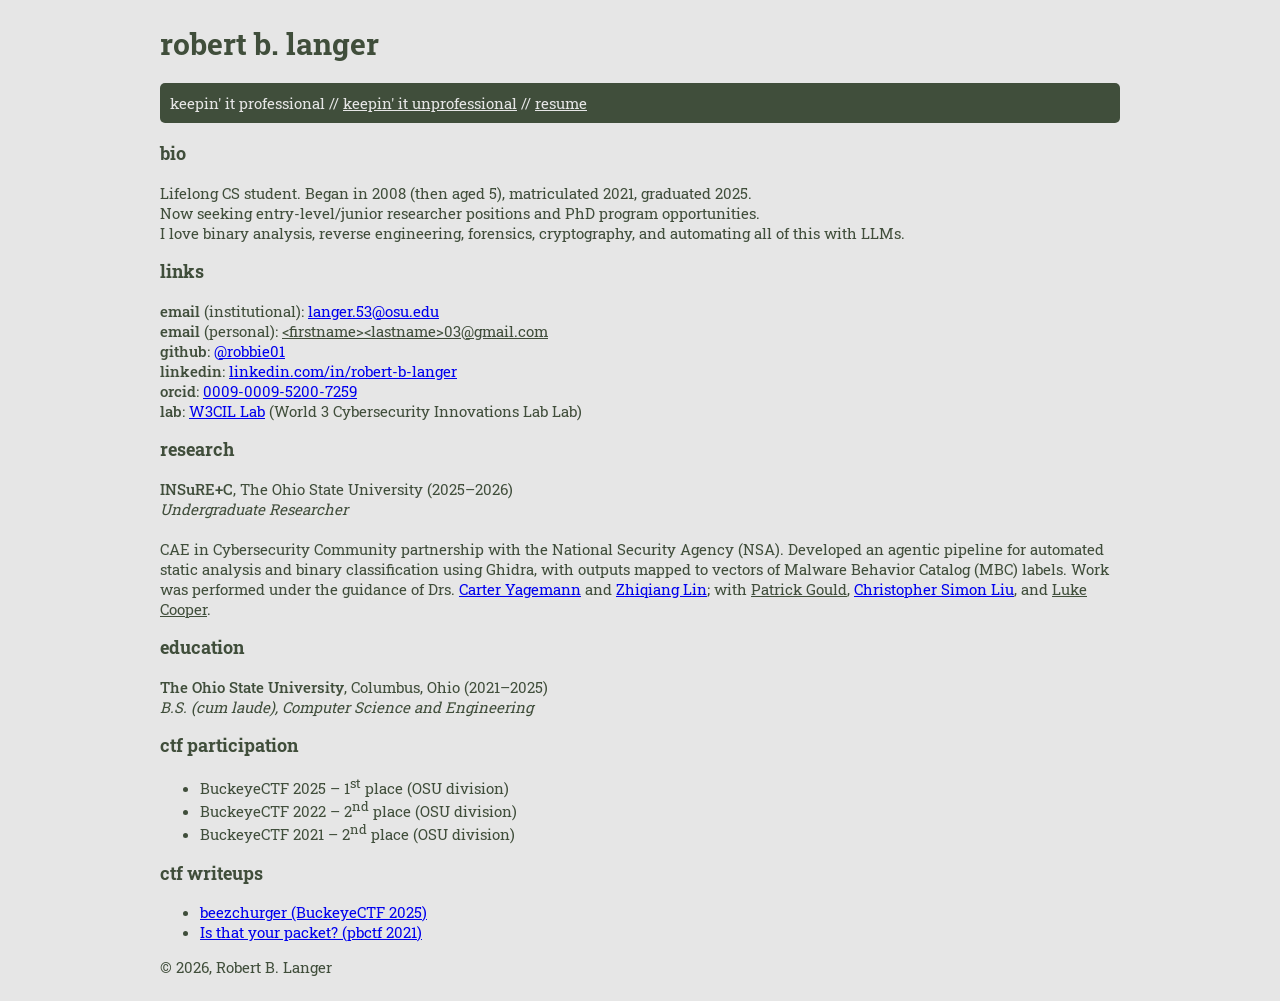
==== index.html @ a38ea28d "+" ====
<!DOCTYPE html>
<html lang="en">
  <head>
    <meta charset="utf-8">
    <title>Robert B. Langer</title>
    <meta name="viewport" content="width=device-width, initial-scale=1.0">
    <link rel="preconnect" href="https://fonts.googleapis.com">
    <link rel="preconnect" href="https://fonts.gstatic.com" crossorigin>
    <link href="https://fonts.googleapis.com/css2?family=Roboto+Slab:wght@100..900&display=swap" rel="stylesheet">
    <link rel="stylesheet" href="/assets/stylesheet.css">
  </head>
  <body>
    <header>
      <h1>Robert B. Langer</h1>
      <nav>
        <ul>
          <li><a>keepin' it professional</a></li>
          <li><a href="/unprofessional.html">keepin' it unprofessional</a></li>
          <li><a class="resume-link" href="/resume.html">résumé</a></li>
        </ul>
      </nav>
    </header>
    <main>
      <section aria-labelledby="bio-label">
        <h2 id="bio-label">Bio</h2>
        <p>
          Lifelong CS student. Began in <time>2008</time> (then aged 5), matriculated <time>2021</time>, graduated <time>2025</time>.<br>
          Now seeking entry-level/junior researcher positions and PhD program opportunities.<br>
          I love binary analysis, reverse engineering, forensics, cryptography, and automating all of this with LLMs.
        </p>
      </section>

      <section aria-labelledby="links-label">
        <h2 id="links-label">Links</h2>
        <dl>
          <dt>Email<span class="weak"> (institutional)</span></dt>
          <dd><a href="mailto:langer.53@osu.edu">langer.53@osu.edu</a></dd>

          <dt>Email<span class="weak"> (personal)</span></dt>
          <dd><a>&lt;firstname&gt;&lt;lastname&gt;03@gmail.com</a></dd>

          <dt>GitHub</dt>
          <dd><a href="https://github.com/robbie01">@robbie01</a></dd>

          <dt>LinkedIn</dt>
          <dd><a href="https://www.linkedin.com/in/robert-b-langer">linkedin.com/in/robert-b-langer</a></dd>

          <dt>ORCID</dt>
          <dd><a href="https://orcid.org/0009-0009-5200-7259">0009-0009-5200-7259</a></dd>

          <dt>Lab</dt>
          <dd><a href="https://carteryagemann.com/pages/w3cil-lab.html">W3CIL Lab</a> (World 3 Cybersecurity Innovations Lab Lab)</dd>
        </dl>
      </section>

      <section aria-labelledby="research-label">
        <h2 id="research-label">Research</h2>
        <article aria-labelledby="insure-label">
          <strong id="insure-label">INSuRE+C</strong>, The Ohio State University (<time>2025</time>&ndash;<time>2026</time>)<br>
          <em>Undergraduate Researcher</em><br>
          <br>
          CAE in Cybersecurity Community partnership with the National Security Agency (NSA).
          Developed an agentic pipeline for automated static analysis and binary classification using Ghidra, with outputs mapped to vectors of Malware Behavior Catalog (MBC) labels.
          Work was performed under the guidance of Drs. <a href="https://carteryagemann.com/">Carter Yagemann</a> and <a href="https://zhiqlin.github.io/">Zhiqiang Lin</a>;
          with <a>Patrick Gould</a>, <a href="https://christopher-simon-liu.github.io">Christopher Simon Liu</a>, and <a>Luke Cooper</a>.
        </div>
      </section>

      <section aria-labelledby="education-label">
        <h2 id="education-label">Education</h2>
        <article aria-labelledby="osu-label">
          <strong id="osu-label">The Ohio State University</strong>, Columbus, Ohio (<time>2021</time>&ndash;<time>2025</time>)<br>
          <em>B.S. (cum laude), Computer Science and Engineering</em>
        </div>
      </section>

      <section aria-labelledby="ctf-participation-label">
        <h2 id="ctf-participation-label">CTF participation</h2>
        <ul>
          <li>BuckeyeCTF <time>2025</time> &ndash; 1<sup>st</sup> place (OSU division)</li>
          <li>BuckeyeCTF <time>2022</time> &ndash; 2<sup>nd</sup> place (OSU division)</li>
          <li>BuckeyeCTF <time>2021</time> &ndash; 2<sup>nd</sup> place (OSU division)</li>
        </ul>
      </section>

      <section aria-labelledby="ctf-writeups-label">
        <h2 id="ctf-writeups-label">CTF writeups</h2>
        <ul>
          <li><a href="/writeup/beezchurger">beezchurger (BuckeyeCTF <time>2025</time>)</a></li>
          <li><a href="/writeup/isthatyourpacket">Is that your packet? (pbctf <time>2021</time>)</a></li>
        </ul>
      </section>
    </main>
    <footer>
      &copy; <time>2026</time>, Robert B. Langer
    </footer>
  </body>
</html>
---- assets/stylesheet.css ----
a {
    text-decoration: underline;
}

h1, dt, h2 {
    text-transform: lowercase;
}

h2 {
    font-size: 117%;
    margin: 1em 0;
}

strong, dt {
    font-weight: 500;
}

.weak {
    font-weight: 400;
}

h1:hover, dt:hover, dt:has(+ dd:hover) {
    text-transform: none;
}

dt::after {
    content: ":";
    font-weight: 400;
}

dt, dd {
    display: inline;
    margin: 0;
}

dt::before {
    content: "";
    display: block;
}

@media (prefers-color-scheme: dark) {
    :root:root {
        --t-bg: black;
        --t-text: white;

        --t-nav: rgb(0, 31, 33);
        --t-nav-link: #76d9ef;
        --t-nav-link-hover: #5ca7b8;
    }

    :link {
        color: rgb(120, 170, 255);
    }

    :visited {
        color: rgb(200, 162, 255);
    }
}

@media only screen and (orientation: portrait) {
    nav ul {
        flex-direction: column;
    }

    nav li:not(:last-child) {
        padding-bottom: 1rem;
        border-bottom: 0.1rem solid var(--t-nav-link);
    }


    nav li:not(:first-child) {
        padding-top: 1rem;
    }

    nav li::after {
        display: none;
    }

    nav a:not(:first-child):not(:link):hover::before {
        left: 16rem;
    }
}

@media print {
    nav {
        display: none !important;
    }
}

:root {
    --t-bg: #e6e6e6;
    --t-text: #404e3b;
    --t-nav: #404e3b;
    --t-nav-link: #e6e6e6;
    --t-nav-link-hover: #7B9669;

    font-size: 62.5%;

    background-color: var(--t-bg);
    color: var(--t-text);

    margin: 0 2.4rem;
    -webkit-text-size-adjust: 100%;
}

body {
    font-family: "Roboto Slab", serif;
    font-weight: 400;
    font-style: normal;
    font-size: 1.5rem;
    margin: 2.4rem auto;

    width: 100%;
    max-width: 96rem;
}

nav ul {
    list-style-type: none;
    display: flex;
    background: var(--t-nav);
    padding: 1rem;
    border-radius: 0.5rem;
    color: var(--t-nav-link);
    margin-bottom: 1.895rem;
}

nav a {
    color: var(--t-nav-link);
    position: relative;
    text-decoration: none;
}

nav li:not(:last-child)::after {
    content: "\00A0//\00A0";
}

nav a:link, nav a:visited {
    color: var(--t-nav-link);
    text-decoration: underline;
}

nav a:hover {
    color: var(--t-nav-link-hover);
}

nav a:not(:link):hover::before {
    content: "";
    pointer-events: none;
    background-image: url("youarehere.png");
    background-size: contain;
    background-repeat: no-repeat;
    position: absolute;
    top: -3.8rem;
    display: block;
    width: 10rem;
    height: 4rem;
}

a.resume-link:link {
    color: transparent;
    position: relative;
}

.resume-link::before {
    position: absolute;
    color: var(--t-nav-link);
    content: "resume";
    text-decoration: underline;
}

a.resume-link:hover {
    color: var(--t-nav-link-hover);
}

.resume-link:hover::before {
    display: none;
}
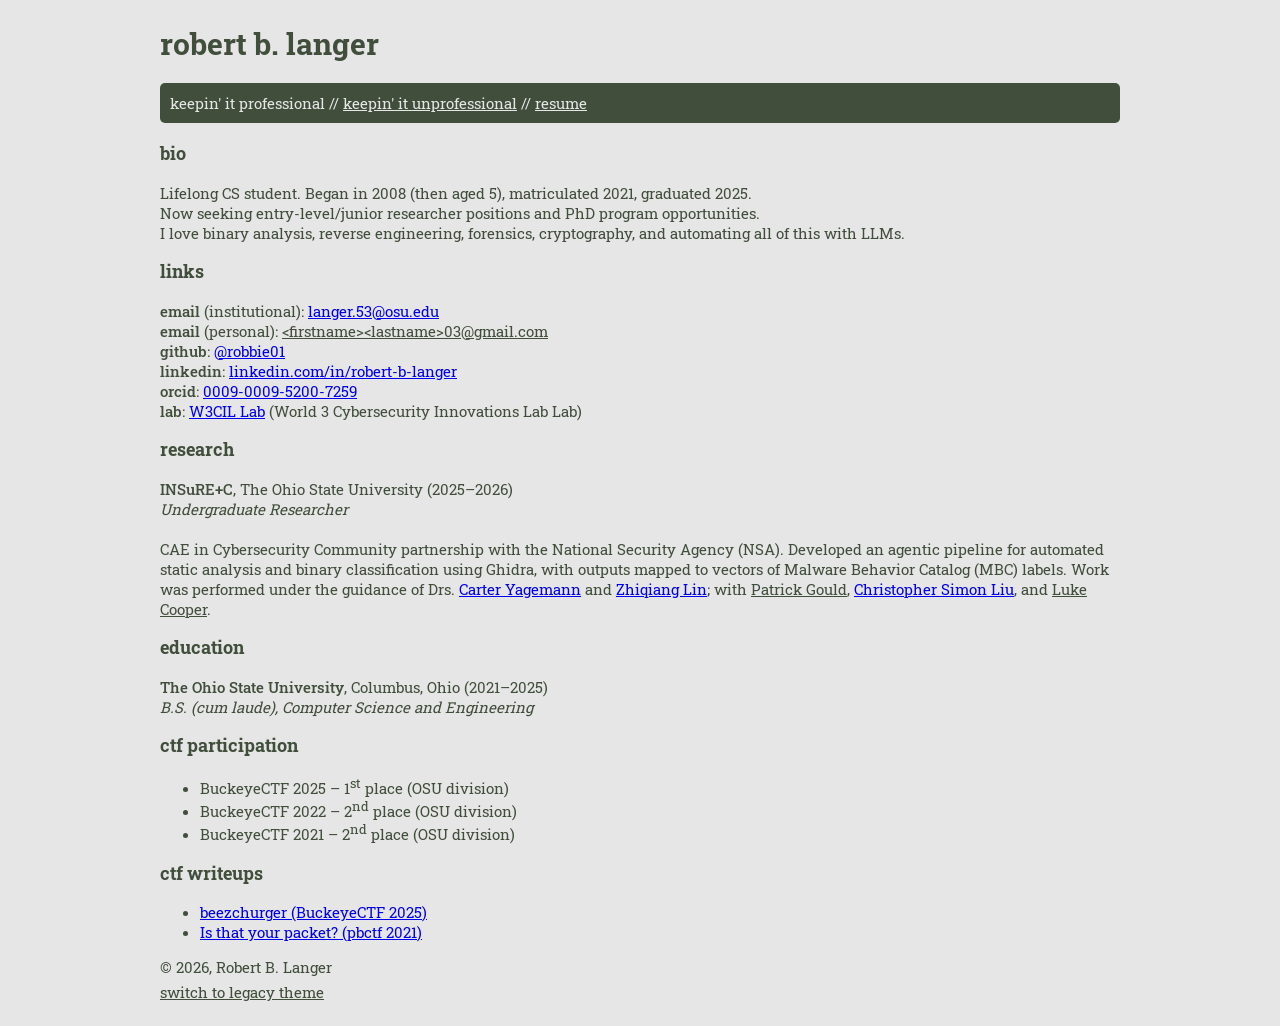
==== commit 40b45e7e: "+" ====
--- a/index.html
+++ b/index.html
@@ -7,7 +7,9 @@
     <link rel="preconnect" href="https://fonts.googleapis.com">
     <link rel="preconnect" href="https://fonts.gstatic.com" crossorigin>
     <link href="https://fonts.googleapis.com/css2?family=Roboto+Slab:wght@100..900&display=swap" rel="stylesheet">
-    <link rel="stylesheet" href="/assets/stylesheet.css">
+    <link rel="stylesheet" href="/assets/stylesheet.css" data-theme="default">
+    <link rel="stylesheet" href="/assets/stylesheet-legacy.css" data-theme="legacy" media="not all">
+    <script src="/assets/theme.js"></script>
   </head>
   <body>
     <header>
@@ -21,8 +23,8 @@
       </nav>
     </header>
     <main>
-      <section aria-labelledby="bio-label">
-        <h2 id="bio-label">Bio</h2>
+      <section>
+        <h2>Bio</h2>
         <p>
           Lifelong CS student. Began in <time>2008</time> (then aged 5), matriculated <time>2021</time>, graduated <time>2025</time>.<br>
           Now seeking entry-level/junior researcher positions and PhD program opportunities.<br>
@@ -30,8 +32,8 @@
         </p>
       </section>
 
-      <section aria-labelledby="links-label">
-        <h2 id="links-label">Links</h2>
+      <section>
+        <h2>Links</h2>
         <dl>
           <dt>Email<span class="weak"> (institutional)</span></dt>
           <dd><a href="mailto:langer.53@osu.edu">langer.53@osu.edu</a></dd>
@@ -53,29 +55,29 @@
         </dl>
       </section>
 
-      <section aria-labelledby="research-label">
-        <h2 id="research-label">Research</h2>
-        <article aria-labelledby="insure-label">
-          <strong id="insure-label">INSuRE+C</strong>, The Ohio State University (<time>2025</time>&ndash;<time>2026</time>)<br>
+      <section>
+        <h2>Research</h2>
+        <article>
+          <h3>INSuRE+C</h3>, The Ohio State University (<time>2025</time>&ndash;<time>2026</time>)<br>
           <em>Undergraduate Researcher</em><br>
           <br>
           CAE in Cybersecurity Community partnership with the National Security Agency (NSA).
           Developed an agentic pipeline for automated static analysis and binary classification using Ghidra, with outputs mapped to vectors of Malware Behavior Catalog (MBC) labels.
           Work was performed under the guidance of Drs. <a href="https://carteryagemann.com/">Carter Yagemann</a> and <a href="https://zhiqlin.github.io/">Zhiqiang Lin</a>;
           with <a>Patrick Gould</a>, <a href="https://christopher-simon-liu.github.io">Christopher Simon Liu</a>, and <a>Luke Cooper</a>.
-        </div>
+        </article>
       </section>
 
-      <section aria-labelledby="education-label">
-        <h2 id="education-label">Education</h2>
-        <article aria-labelledby="osu-label">
-          <strong id="osu-label">The Ohio State University</strong>, Columbus, Ohio (<time>2021</time>&ndash;<time>2025</time>)<br>
+      <section>
+        <h2>Education</h2>
+        <article>
+          <h3>The Ohio State University</h3>, Columbus, Ohio (<time>2021</time>&ndash;<time>2025</time>)<br>
           <em>B.S. (cum laude), Computer Science and Engineering</em>
-        </div>
+        </article>
       </section>
 
-      <section aria-labelledby="ctf-participation-label">
-        <h2 id="ctf-participation-label">CTF participation</h2>
+      <section>
+        <h2>CTF participation</h2>
         <ul>
           <li>BuckeyeCTF <time>2025</time> &ndash; 1<sup>st</sup> place (OSU division)</li>
           <li>BuckeyeCTF <time>2022</time> &ndash; 2<sup>nd</sup> place (OSU division)</li>
@@ -83,8 +85,8 @@
         </ul>
       </section>
 
-      <section aria-labelledby="ctf-writeups-label">
-        <h2 id="ctf-writeups-label">CTF writeups</h2>
+      <section>
+        <h2>CTF writeups</h2>
         <ul>
           <li><a href="/writeup/beezchurger">beezchurger (BuckeyeCTF <time>2025</time>)</a></li>
           <li><a href="/writeup/isthatyourpacket">Is that your packet? (pbctf <time>2021</time>)</a></li>
@@ -95,4 +97,4 @@
       &copy; <time>2026</time>, Robert B. Langer
     </footer>
   </body>
-</html>+</html>
--- a/assets/stylesheet.css
+++ b/assets/stylesheet.css
@@ -11,12 +11,38 @@
     margin: 1em 0;
 }
 
-strong, dt {
+h3, dt {
     font-weight: 500;
+}
+
+h3 {
+    display: inline;
+    font-size: inherit;
+    margin: 0;
 }
 
 .weak {
     font-weight: 400;
+}
+
+.theme-switch {
+    margin-top: 0.5rem;
+}
+
+/* a button, because it acts on the page rather than going anywhere */
+.theme-switch button {
+    appearance: none;
+    background: none;
+    border: 0;
+    padding: 0;
+    font: inherit;
+    color: inherit;
+    text-decoration: underline;
+    cursor: pointer;
+}
+
+.theme-switch button:hover {
+    color: var(--t-nav-link-hover);
 }
 
 h1:hover, dt:hover, dt:has(+ dd:hover) {
@@ -82,7 +108,7 @@
 }
 
 @media print {
-    nav {
+    nav, .theme-switch {
         display: none !important;
     }
 }
@@ -98,6 +124,7 @@
 
     background-color: var(--t-bg);
     color: var(--t-text);
+    color-scheme: light dark;
 
     margin: 0 2.4rem;
     -webkit-text-size-adjust: 100%;
--- a/assets/stylesheet-legacy.css
+++ b/assets/stylesheet-legacy.css
@@ -0,0 +1,517 @@
+/* ------------------------------------------------------------------
+   robbie01.github.io -- "corporate intranet, ca. 2001"
+   light mode only. narrow column. small type.
+   ------------------------------------------------------------------ */
+
+@font-face {
+    font-family: "Bank Gothic Pro";
+    src: url("bankgothic-light.woff2") format("woff2");
+    font-weight: 300;
+    font-style: normal;
+    font-display: swap;
+}
+
+:root {
+    color-scheme: only light;
+
+    --ink: #1c1e1f;
+    --ink-soft: #4b4f51;
+    --ink-weak: #83888b;
+
+    --panel: #ffffff;
+    --panel-alt: #f5f6f6;
+
+    --rule: #b7bbbd;
+    --rule-soft: #dfe1e2;
+    --frame: #8d9295;
+
+    --accent: #16a8ac;
+    --accent-dk: #0a6d72;
+
+    --sans: Verdana, Geneva, "DejaVu Sans", sans-serif;
+    --ui: Tahoma, Verdana, Geneva, "DejaVu Sans", sans-serif;
+    --display: "Bank Gothic Pro", "BankGothic Md BT", Tahoma, sans-serif;
+
+    font-size: 62.5%;
+    -webkit-text-size-adjust: 100%;
+
+    background-color: #b9bec0;
+    background-image:
+        repeating-linear-gradient(90deg,
+            rgba(255, 255, 255, 0.22) 0 1px,
+            rgba(0, 0, 0, 0) 1px 4px),
+        linear-gradient(180deg, #d3d7d9 0, #b0b5b8 60rem, #a9aeb1 100%);
+    background-attachment: fixed;
+}
+
+body {
+    font-family: var(--sans);
+    font-size: 1.1rem;
+    line-height: 1.6;
+    color: var(--ink);
+
+    width: 100%;
+    max-width: 60rem;
+    margin: 0 auto 3.2rem;
+
+    background: var(--panel);
+    border: 1px solid var(--frame);
+    border-top: 0;
+    box-shadow: 0.3rem 0.3rem 0 rgba(0, 0, 0, 0.14);
+}
+
+::selection {
+    background: var(--accent);
+    color: #fff;
+}
+
+/* --- header banner ------------------------------------------------- */
+
+header {
+    border-bottom: 1px solid var(--frame);
+}
+
+h1 {
+    position: relative;
+    overflow: hidden;
+
+    font-family: var(--display);
+    font-variant-caps: small-caps;
+    font-weight: 300;
+    font-size: 2.5rem;
+    letter-spacing: 0.16em;
+    line-height: 1.1;
+    color: #fff;
+    text-shadow: 0 1px 0 rgba(0, 0, 0, 0.65);
+
+    margin: 0;
+    padding: 1.5rem 1.4rem 1.3rem;
+
+    background-image:
+        repeating-linear-gradient(0deg,
+            rgba(255, 255, 255, 0.07) 0 1px,
+            rgba(0, 0, 0, 0) 1px 3px),
+        linear-gradient(180deg, #5c6164 0, #35393b 48%, #202324 49%, #131516 100%);
+    border-bottom: 2px solid var(--accent);
+}
+
+/* dated turquoise hazard stripes, upper right */
+h1::after {
+    content: "";
+    position: absolute;
+    top: 0;
+    right: 0;
+    bottom: 0;
+    width: 14rem;
+    pointer-events: none;
+    background: repeating-linear-gradient(-45deg,
+        var(--accent) 0 2px,
+        rgba(0, 0, 0, 0) 2px 7px);
+    opacity: 0.75;
+    -webkit-mask-image: linear-gradient(90deg, rgba(0, 0, 0, 0) 0, #000 100%);
+    mask-image: linear-gradient(90deg, rgba(0, 0, 0, 0) 0, #000 100%);
+}
+
+/* --- navigation ---------------------------------------------------- */
+
+nav ul {
+    display: flex;
+    list-style: none;
+    margin: 0;
+    padding: 0;
+
+    font-family: var(--ui);
+    font-size: 1rem;
+    text-transform: uppercase;
+    letter-spacing: 0.09em;
+
+    background: linear-gradient(180deg,
+        #fdfdfd 0, #efefef 48%, #e0e0e0 49%, #d1d2d3 100%);
+    border-bottom: 1px solid var(--rule);
+}
+
+nav li {
+    border-right: 1px solid #a9adaf;
+    box-shadow: 1px 0 0 rgba(255, 255, 255, 0.85);
+}
+
+nav a {
+    display: block;
+    position: relative;
+    padding: 0.6rem 1.2rem;
+    color: var(--ink-soft);
+    text-decoration: none;
+}
+
+nav a:link,
+nav a:visited {
+    color: var(--ink-soft);
+}
+
+nav a[href]:hover {
+    color: var(--accent-dk);
+    background: linear-gradient(180deg,
+        #ffffff 0, #f6f6f6 48%, #eaeaea 49%, #dedfdf 100%);
+}
+
+/* current page: the anchor with no href */
+nav a:not(:any-link) {
+    color: var(--ink);
+    font-weight: bold;
+    background: var(--panel);
+    box-shadow: inset 0 -2px 0 var(--accent);
+}
+
+nav a:not(:any-link):hover::before {
+    display: none; /* nix this for this theme */
+  
+    content: "";
+    pointer-events: none;
+    position: absolute;
+    left: 0.2rem;
+    bottom: calc(100% - 0.4rem);
+    width: 12rem;
+    height: 4.6rem;
+    background-image: url("youarehere.png");
+    background-size: contain;
+    background-repeat: no-repeat;
+    /* the banner behind it is nearly black; give the marker an outline */
+    filter:
+        drop-shadow(0 0 1px #fff)
+        drop-shadow(0 0 2px rgba(255, 255, 255, 0.85))
+        drop-shadow(0 0 5px rgba(0, 0, 0, 0.5));
+}
+
+/* the résumé gag: shows "resume" until you hover it */
+a.resume-link:link {
+    color: transparent;
+}
+
+a.resume-link:link::before {
+    position: absolute;
+    color: var(--ink-soft);
+    content: "resume";
+}
+
+a.resume-link:link:hover {
+    color: var(--accent-dk);
+}
+
+a.resume-link:link:hover::before {
+    display: none;
+}
+
+/* --- main ---------------------------------------------------------- */
+
+main {
+    display: block;
+    padding: 1.6rem 1.8rem 2rem;
+}
+
+main > em {
+    display: block;
+    font-family: var(--ui);
+    font-size: 1rem;
+    letter-spacing: 0.05em;
+    color: var(--ink-weak);
+    text-align: center;
+    padding: 0.7rem 0;
+    border-top: 1px solid var(--rule-soft);
+    border-bottom: 1px solid var(--rule-soft);
+    background: repeating-linear-gradient(-45deg,
+        #f6f7f7 0 4px,
+        #eff0f0 4px 8px);
+}
+
+section + section {
+    margin-top: 2rem;
+}
+
+h2 {
+    font-family: var(--ui);
+    font-size: 1.1rem;
+    font-weight: bold;
+    text-transform: uppercase;
+    letter-spacing: 0.11em;
+    color: #2c3032;
+
+    margin: 0 0 0.9rem;
+    padding: 0.4rem 0.7rem;
+
+    background: linear-gradient(180deg,
+        #fbfbfb 0, #f0f0f0 48%, #e4e5e5 49%, #d8d9da 100%);
+    border: 1px solid var(--rule);
+    border-left: 0.4rem solid #5a6063;
+}
+
+main > section:first-of-type h2 {
+    margin-top: 0;
+}
+
+main > em + section {
+    margin-top: 2rem;
+}
+
+p {
+    margin: 0 0 1rem;
+}
+
+ul, ol {
+    margin: 0 0 1rem;
+    padding-left: 1.8rem;
+}
+
+main li {
+    list-style: square;
+    margin-bottom: 0.5rem;
+}
+
+main li::marker {
+    color: #8f9496;
+}
+
+time {
+    font-variant-numeric: tabular-nums;
+}
+
+sup, sub {
+    font-size: 0.85em;
+    line-height: 0;
+}
+
+img {
+    max-width: 100%;
+    height: auto;
+}
+
+/* --- links --------------------------------------------------------- */
+
+a {
+    text-decoration: underline;
+    text-underline-offset: 0.15em;
+}
+
+main a:link {
+    color: #23272a;
+}
+
+main a:visited {
+    color: #5d6265;
+}
+
+main a:hover,
+main a:focus {
+    color: var(--accent-dk);
+    text-decoration-color: var(--accent);
+}
+
+/* dead links (no href) read as plain text */
+main a:not(:any-link) {
+    color: var(--ink);
+    text-decoration-style: dotted;
+    text-decoration-color: var(--rule);
+}
+
+a:focus-visible {
+    outline: 2px solid var(--accent);
+    outline-offset: 1px;
+}
+
+/* --- definition list: the corporate data table ---------------------- */
+
+dl {
+    display: grid;
+    grid-template-columns: max-content 1fr;
+    margin: 0;
+    border: 1px solid var(--rule);
+    border-bottom: 0;
+}
+
+dt {
+    font-family: var(--ui);
+    font-size: 1rem;
+    font-weight: bold;
+    text-transform: uppercase;
+    letter-spacing: 0.06em;
+    color: #35393b;
+
+    margin: 0;
+    padding: 0.45rem 0.9rem 0.45rem 0.7rem;
+    border-bottom: 1px solid var(--rule-soft);
+    border-right: 1px solid var(--rule-soft);
+    background: linear-gradient(90deg, #eceeee 0, #f7f8f8 100%);
+    white-space: nowrap;
+}
+
+dd {
+    margin: 0;
+    padding: 0.45rem 0.7rem;
+    border-bottom: 1px solid var(--rule-soft);
+    overflow-wrap: break-word;
+}
+
+dt:nth-of-type(even),
+dt:nth-of-type(even) + dd {
+    background-color: #fbfbfb;
+}
+
+dt:nth-of-type(even) {
+    background-image: linear-gradient(90deg, #e8eaea 0, #f2f3f3 100%);
+}
+
+.weak {
+    font-family: var(--sans);
+    font-weight: normal;
+    text-transform: none;
+    letter-spacing: 0;
+    color: var(--ink-weak);
+}
+
+/* --- articles ------------------------------------------------------ */
+
+article {
+    padding: 0.9rem 1rem;
+    background: linear-gradient(180deg, #fcfcfc 0, #f2f3f3 100%);
+    border: 1px solid var(--rule-soft);
+    border-left: 2px solid #b0b5b7;
+}
+
+article + article {
+    margin-top: 0.8rem;
+}
+
+article h3 {
+    display: inline;
+    margin: 0;
+    font-family: var(--ui);
+    font-size: 1.15rem;
+    letter-spacing: 0.02em;
+}
+
+article em {
+    color: var(--ink-soft);
+}
+
+/* --- footer -------------------------------------------------------- */
+
+footer {
+    display: block;
+    font-family: var(--ui);
+    font-size: 0.95rem;
+    text-transform: uppercase;
+    letter-spacing: 0.12em;
+    color: #6e7376;
+    text-align: center;
+
+    padding: 0.9rem 1rem;
+    border-top: 1px solid var(--rule);
+    background: repeating-linear-gradient(-45deg,
+        #f2f3f3 0 4px,
+        #eaebeb 4px 8px);
+}
+
+.theme-switch {
+    margin-top: 0.5rem;
+}
+
+/* a button, because it acts on the page rather than going anywhere */
+.theme-switch button {
+    appearance: none;
+    background: none;
+    border: 0;
+    padding: 0;
+    /* form controls opt out of these; the footer's caps should carry over */
+    font: inherit;
+    letter-spacing: inherit;
+    text-transform: inherit;
+    color: var(--ink-soft);
+    text-decoration: underline;
+    text-underline-offset: 0.15em;
+    cursor: pointer;
+}
+
+.theme-switch button:hover {
+    color: var(--accent-dk);
+    text-decoration-color: var(--accent);
+}
+
+.theme-switch button:focus-visible {
+    outline: 2px solid var(--accent);
+    outline-offset: 1px;
+}
+
+/* --- narrow screens ------------------------------------------------ */
+
+@media (max-width: 40em) {
+    body {
+        border-left: 0;
+        border-right: 0;
+        box-shadow: none;
+    }
+
+    h1 {
+        font-size: 2rem;
+        letter-spacing: 0.1em;
+    }
+
+    h1::after {
+        width: 8rem;
+    }
+
+    nav ul {
+        display: block;
+    }
+
+    nav li {
+        border-right: 0;
+        border-bottom: 1px solid #a9adaf;
+        box-shadow: 0 1px 0 rgba(255, 255, 255, 0.85);
+    }
+
+    nav a:not(:any-link):hover::before {
+        display: none;
+    }
+
+    main {
+        padding: 1.2rem 1.2rem 1.6rem;
+    }
+
+    dl {
+        display: block;
+    }
+
+    dt {
+        border-right: 0;
+        white-space: normal;
+    }
+}
+
+/* --- print --------------------------------------------------------- */
+
+@media print {
+    :root {
+        background: #fff;
+    }
+
+    body {
+        max-width: none;
+        border: 0;
+        box-shadow: none;
+    }
+
+    nav, .theme-switch {
+        display: none !important;
+    }
+
+    h1 {
+        color: #000;
+        background: none;
+        text-shadow: none;
+        border-bottom: 1px solid #000;
+        padding-left: 0;
+    }
+
+    h1::after {
+        display: none;
+    }
+}
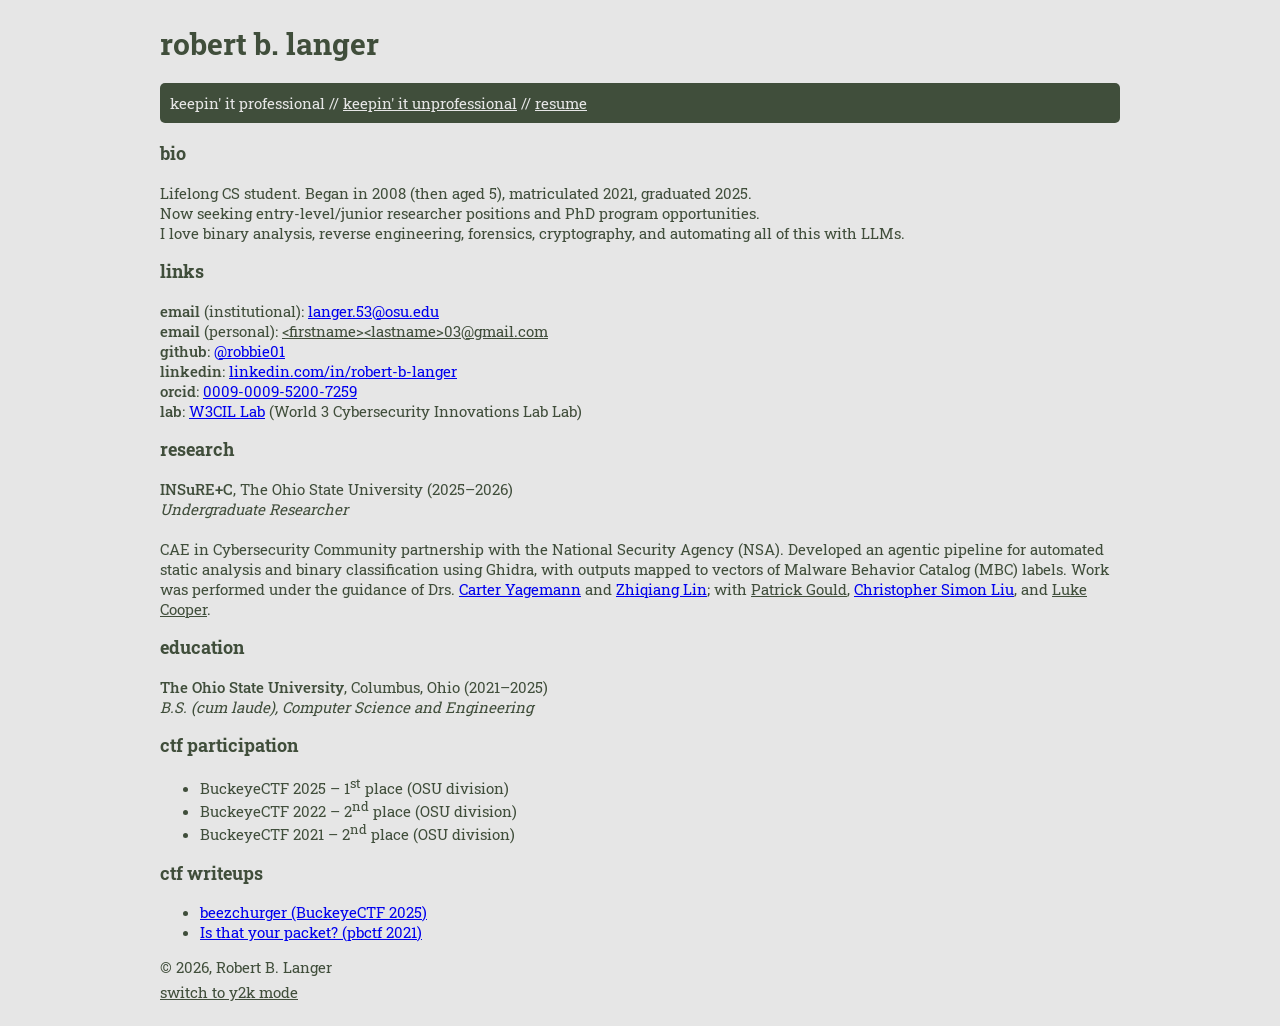
==== commit c0f58d88: "+" ====
--- a/index.html
+++ b/index.html
@@ -26,7 +26,7 @@
       <section>
         <h2>Bio</h2>
         <p>
-          Lifelong CS student. Began in <time>2008</time> (then aged 5), matriculated <time>2021</time>, graduated <time>2025</time>.<br>
+          Lifelong CS student. Began in <time datetime="2008">2008</time> (then aged 5), matriculated <time datetime="2021">2021</time>, graduated <time datetime="2025">2025</time>.<br>
           Now seeking entry-level/junior researcher positions and PhD program opportunities.<br>
           I love binary analysis, reverse engineering, forensics, cryptography, and automating all of this with LLMs.
         </p>
@@ -58,7 +58,7 @@
       <section>
         <h2>Research</h2>
         <article>
-          <h3>INSuRE+C</h3>, The Ohio State University (<time>2025</time>&ndash;<time>2026</time>)<br>
+          <h3>INSuRE+C</h3>, The Ohio State University (<time datetime="2025">2025</time>&ndash;<time datetime="2026">2026</time>)<br>
           <em>Undergraduate Researcher</em><br>
           <br>
           CAE in Cybersecurity Community partnership with the National Security Agency (NSA).
@@ -71,7 +71,7 @@
       <section>
         <h2>Education</h2>
         <article>
-          <h3>The Ohio State University</h3>, Columbus, Ohio (<time>2021</time>&ndash;<time>2025</time>)<br>
+          <h3>The Ohio State University</h3>, Columbus, Ohio (<time datetime="2021">2021</time>&ndash;<time datetime="2025">2025</time>)<br>
           <em>B.S. (cum laude), Computer Science and Engineering</em>
         </article>
       </section>
@@ -79,22 +79,22 @@
       <section>
         <h2>CTF participation</h2>
         <ul>
-          <li>BuckeyeCTF <time>2025</time> &ndash; 1<sup>st</sup> place (OSU division)</li>
-          <li>BuckeyeCTF <time>2022</time> &ndash; 2<sup>nd</sup> place (OSU division)</li>
-          <li>BuckeyeCTF <time>2021</time> &ndash; 2<sup>nd</sup> place (OSU division)</li>
+          <li>BuckeyeCTF <time datetime="2025">2025</time> &ndash; 1<sup>st</sup> place (OSU division)</li>
+          <li>BuckeyeCTF <time datetime="2022">2022</time> &ndash; 2<sup>nd</sup> place (OSU division)</li>
+          <li>BuckeyeCTF <time datetime="2021">2021</time> &ndash; 2<sup>nd</sup> place (OSU division)</li>
         </ul>
       </section>
 
       <section>
         <h2>CTF writeups</h2>
         <ul>
-          <li><a href="/writeup/beezchurger">beezchurger (BuckeyeCTF <time>2025</time>)</a></li>
-          <li><a href="/writeup/isthatyourpacket">Is that your packet? (pbctf <time>2021</time>)</a></li>
+          <li><a href="/writeup/beezchurger">beezchurger (BuckeyeCTF <time datetime="2025">2025</time>)</a></li>
+          <li><a href="/writeup/isthatyourpacket">Is that your packet? (pbctf <time datetime="2021">2021</time>)</a></li>
         </ul>
       </section>
     </main>
     <footer>
-      &copy; <time>2026</time>, Robert B. Langer
+      &copy; <time datetime="2026">2026</time>, Robert B. Langer
     </footer>
   </body>
 </html>
--- a/assets/stylesheet.css
+++ b/assets/stylesheet.css
@@ -108,6 +108,10 @@
 }
 
 @media print {
+    header {
+        border-bottom: 1px solid #000;
+    }
+
     nav, .theme-switch {
         display: none !important;
     }
@@ -158,7 +162,7 @@
 }
 
 nav li:not(:last-child)::after {
-    content: "\00A0//\00A0";
+    content: "\00A0//\00A0" / "";
 }
 
 nav a:link, nav a:visited {
@@ -191,7 +195,7 @@
 .resume-link::before {
     position: absolute;
     color: var(--t-nav-link);
-    content: "resume";
+    content: "resume" / "";
     text-decoration: underline;
 }
 
--- a/assets/stylesheet-legacy.css
+++ b/assets/stylesheet-legacy.css
@@ -190,7 +190,7 @@
 a.resume-link:link::before {
     position: absolute;
     color: var(--ink-soft);
-    content: "resume";
+    content: "resume" / "";
 }
 
 a.resume-link:link:hover {
@@ -508,7 +508,7 @@
         background: none;
         text-shadow: none;
         border-bottom: 1px solid #000;
-        padding-left: 0;
+        padding-left: 1.8rem;
     }
 
     h1::after {
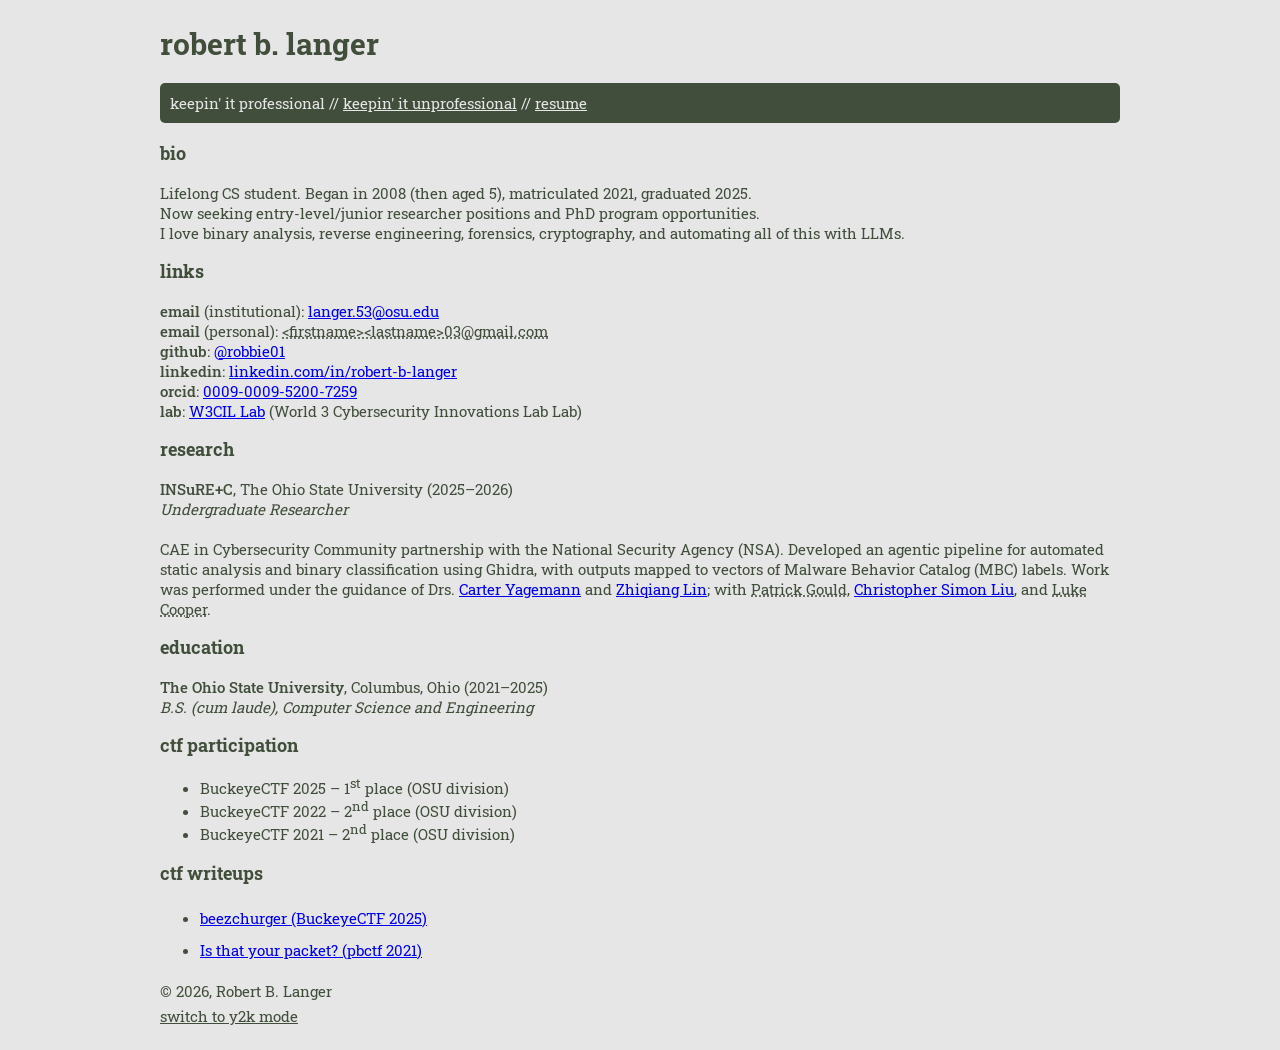
==== commit 060e5274: "+" ====
--- a/index.html
+++ b/index.html
@@ -16,15 +16,15 @@
       <h1>Robert B. Langer</h1>
       <nav>
         <ul>
-          <li><a>keepin' it professional</a></li>
+          <li><a>keepin' it professional<span class="visually-hidden"> (current page)</span></a></li>
           <li><a href="/unprofessional.html">keepin' it unprofessional</a></li>
-          <li><a class="resume-link" href="/resume.html">résumé</a></li>
+          <li><a class="resume-link" href="/resume.html">resume</a></li>
         </ul>
       </nav>
     </header>
     <main>
-      <section>
-        <h2>Bio</h2>
+      <section aria-labelledby="bio-label">
+        <h2 id="bio-label">Bio</h2>
         <p>
           Lifelong CS student. Began in <time datetime="2008">2008</time> (then aged 5), matriculated <time datetime="2021">2021</time>, graduated <time datetime="2025">2025</time>.<br>
           Now seeking entry-level/junior researcher positions and PhD program opportunities.<br>
@@ -32,14 +32,14 @@
         </p>
       </section>
 
-      <section>
-        <h2>Links</h2>
+      <section aria-labelledby="links-label">
+        <h2 id="links-label">Links</h2>
         <dl>
           <dt>Email<span class="weak"> (institutional)</span></dt>
           <dd><a href="mailto:langer.53@osu.edu">langer.53@osu.edu</a></dd>
 
           <dt>Email<span class="weak"> (personal)</span></dt>
-          <dd><a>&lt;firstname&gt;&lt;lastname&gt;03@gmail.com</a></dd>
+          <dd><span class="unlinked">&lt;firstname&gt;&lt;lastname&gt;03@gmail.com</span></dd>
 
           <dt>GitHub</dt>
           <dd><a href="https://github.com/robbie01">@robbie01</a></dd>
@@ -55,29 +55,29 @@
         </dl>
       </section>
 
-      <section>
-        <h2>Research</h2>
-        <article>
-          <h3>INSuRE+C</h3>, The Ohio State University (<time datetime="2025">2025</time>&ndash;<time datetime="2026">2026</time>)<br>
+      <section aria-labelledby="research-label">
+        <h2 id="research-label">Research</h2>
+        <article aria-labelledby="insure-label">
+          <h3 id="insure-label">INSuRE+C</h3>, The Ohio State University (<time datetime="2025">2025</time>&ndash;<time datetime="2026">2026</time>)<br>
           <em>Undergraduate Researcher</em><br>
           <br>
           CAE in Cybersecurity Community partnership with the National Security Agency (NSA).
           Developed an agentic pipeline for automated static analysis and binary classification using Ghidra, with outputs mapped to vectors of Malware Behavior Catalog (MBC) labels.
           Work was performed under the guidance of Drs. <a href="https://carteryagemann.com/">Carter Yagemann</a> and <a href="https://zhiqlin.github.io/">Zhiqiang Lin</a>;
-          with <a>Patrick Gould</a>, <a href="https://christopher-simon-liu.github.io">Christopher Simon Liu</a>, and <a>Luke Cooper</a>.
+          with <span class="unlinked">Patrick Gould</span>, <a href="https://christopher-simon-liu.github.io">Christopher Simon Liu</a>, and <span class="unlinked">Luke Cooper</span>.
         </article>
       </section>
 
-      <section>
-        <h2>Education</h2>
-        <article>
-          <h3>The Ohio State University</h3>, Columbus, Ohio (<time datetime="2021">2021</time>&ndash;<time datetime="2025">2025</time>)<br>
+      <section aria-labelledby="education-label">
+        <h2 id="education-label">Education</h2>
+        <article aria-labelledby="osu-label">
+          <h3 id="osu-label">The Ohio State University</h3>, Columbus, Ohio (<time datetime="2021">2021</time>&ndash;<time datetime="2025">2025</time>)<br>
           <em>B.S. (cum laude), Computer Science and Engineering</em>
         </article>
       </section>
 
-      <section>
-        <h2>CTF participation</h2>
+      <section aria-labelledby="ctf-participation-label">
+        <h2 id="ctf-participation-label">CTF participation</h2>
         <ul>
           <li>BuckeyeCTF <time datetime="2025">2025</time> &ndash; 1<sup>st</sup> place (OSU division)</li>
           <li>BuckeyeCTF <time datetime="2022">2022</time> &ndash; 2<sup>nd</sup> place (OSU division)</li>
@@ -85,9 +85,9 @@
         </ul>
       </section>
 
-      <section>
-        <h2>CTF writeups</h2>
-        <ul>
+      <section aria-labelledby="ctf-writeups-label">
+        <h2 id="ctf-writeups-label">CTF writeups</h2>
+        <ul class="linklist">
           <li><a href="/writeup/beezchurger">beezchurger (BuckeyeCTF <time datetime="2025">2025</time>)</a></li>
           <li><a href="/writeup/isthatyourpacket">Is that your packet? (pbctf <time datetime="2021">2021</time>)</a></li>
         </ul>
--- a/assets/stylesheet.css
+++ b/assets/stylesheet.css
@@ -23,6 +23,32 @@
 
 .weak {
     font-weight: 400;
+}
+
+/* things that would be links if there were anywhere to point them */
+.unlinked {
+    text-decoration: underline dotted;
+}
+
+.visually-hidden {
+    position: absolute;
+    width: 1px;
+    height: 1px;
+    margin: -1px;
+    padding: 0;
+    overflow: hidden;
+    clip-path: inset(50%);
+    white-space: nowrap;
+    border: 0;
+}
+
+/* a list whose items are nothing but links: those are not "inline in a
+   sentence", so they need a 24px-tall hit target -- WCAG 2.5.8.
+   (this has to be an explicit class: :only-child ignores text nodes, so it
+   also matches a link that merely opens a sentence.) */
+main .linklist > li > a {
+    display: inline-block;
+    padding-block: 0.6rem;
 }
 
 .theme-switch {
@@ -41,8 +67,9 @@
     cursor: pointer;
 }
 
+/* on the page background, not the nav bar, so it needs its own hover colour */
 .theme-switch button:hover {
-    color: var(--t-nav-link-hover);
+    color: var(--t-hover);
 }
 
 h1:hover, dt:hover, dt:has(+ dd:hover) {
@@ -57,6 +84,11 @@
 dt, dd {
     display: inline;
     margin: 0;
+}
+
+/* long URLs must not force sideways scrolling at 200% text -- WCAG 1.4.4 */
+dl {
+    overflow-wrap: break-word;
 }
 
 dt::before {
@@ -71,7 +103,8 @@
 
         --t-nav: rgb(0, 31, 33);
         --t-nav-link: #76d9ef;
-        --t-nav-link-hover: #5ca7b8;
+        --t-nav-link-hover: #5ca7b8;   /* 6.3:1 on the nav bar */
+        --t-hover: #5ca7b8;            /* 7.7:1 on the page background */
     }
 
     :link {
@@ -122,7 +155,9 @@
     --t-text: #404e3b;
     --t-nav: #404e3b;
     --t-nav-link: #e6e6e6;
-    --t-nav-link-hover: #7B9669;
+    /* hover sits on the dark nav bar, so it lightens; #7B9669 was 2.7:1 */
+    --t-nav-link-hover: #b9d2a7;   /* 5.4:1 on the nav bar */
+    --t-hover: #33502a;            /* 7.3:1 on the page background */
 
     font-size: 62.5%;
 
@@ -187,22 +222,19 @@
     height: 4rem;
 }
 
+/* the accents live in the pseudo-element (alt text "") rather than the other
+   way round, so the accessible name matches the visible label -- WCAG 2.5.3 */
 a.resume-link:link {
+    position: relative;
+}
+
+a.resume-link:link:hover {
     color: transparent;
-    position: relative;
-}
-
-.resume-link::before {
+}
+
+a.resume-link:link:hover::before {
     position: absolute;
-    color: var(--t-nav-link);
-    content: "resume" / "";
-    text-decoration: underline;
-}
-
-a.resume-link:hover {
     color: var(--t-nav-link-hover);
-}
-
-.resume-link:hover::before {
-    display: none;
+    content: "résumé" / "";
+    text-decoration: underline;
 }
--- a/assets/stylesheet-legacy.css
+++ b/assets/stylesheet-legacy.css
@@ -16,7 +16,7 @@
 
     --ink: #1c1e1f;
     --ink-soft: #4b4f51;
-    --ink-weak: #83888b;
+    --ink-weak: #63686b;   /* 4.7:1 on the darkest zebra row -- WCAG 1.4.3 */
 
     --panel: #ffffff;
     --panel-alt: #f5f6f6;
@@ -63,6 +63,18 @@
 ::selection {
     background: var(--accent);
     color: #fff;
+}
+
+.visually-hidden {
+    position: absolute;
+    width: 1px;
+    height: 1px;
+    margin: -1px;
+    padding: 0;
+    overflow: hidden;
+    clip-path: inset(50%);
+    white-space: nowrap;
+    border: 0;
 }
 
 /* --- header banner ------------------------------------------------- */
@@ -159,7 +171,7 @@
     color: var(--ink);
     font-weight: bold;
     background: var(--panel);
-    box-shadow: inset 0 -2px 0 var(--accent);
+    box-shadow: inset 0 -2px 0 var(--accent-dk);   /* 6.1:1 -- WCAG 1.4.11 */
 }
 
 nav a:not(:any-link):hover::before {
@@ -182,23 +194,17 @@
         drop-shadow(0 0 5px rgba(0, 0, 0, 0.5));
 }
 
-/* the résumé gag: shows "resume" until you hover it */
-a.resume-link:link {
+/* the résumé gag: reads "resume" until you hover it.
+   the accents live in the pseudo-element (alt text "") rather than the other
+   way round, so the accessible name matches the visible label -- WCAG 2.5.3 */
+a.resume-link:link:hover {
     color: transparent;
 }
 
-a.resume-link:link::before {
+a.resume-link:link:hover::before {
     position: absolute;
-    color: var(--ink-soft);
-    content: "resume" / "";
-}
-
-a.resume-link:link:hover {
     color: var(--accent-dk);
-}
-
-a.resume-link:link:hover::before {
-    display: none;
+    content: "résumé" / "";
 }
 
 /* --- main ---------------------------------------------------------- */
@@ -266,6 +272,15 @@
     margin-bottom: 0.5rem;
 }
 
+/* a list whose items are nothing but links: those are not "inline in a
+   sentence", so they need a 24px-tall hit target -- WCAG 2.5.8.
+   (this has to be an explicit class: :only-child ignores text nodes, so it
+   also matches a link that merely opens a sentence.) */
+main .linklist > li > a {
+    display: inline-block;
+    padding-block: 0.6rem;
+}
+
 main li::marker {
     color: #8f9496;
 }
@@ -305,15 +320,16 @@
     text-decoration-color: var(--accent);
 }
 
-/* dead links (no href) read as plain text */
-main a:not(:any-link) {
+/* things that would be links if there were anywhere to point them */
+.unlinked {
     color: var(--ink);
-    text-decoration-style: dotted;
-    text-decoration-color: var(--rule);
-}
-
-a:focus-visible {
-    outline: 2px solid var(--accent);
+    text-decoration: underline dotted var(--rule);
+    text-underline-offset: 0.15em;
+}
+
+a:focus-visible,
+button:focus-visible {
+    outline: 2px solid var(--accent-dk);   /* 6.1:1 -- WCAG 1.4.11 */
     outline-offset: 1px;
 }
 
@@ -400,7 +416,7 @@
     font-size: 0.95rem;
     text-transform: uppercase;
     letter-spacing: 0.12em;
-    color: #6e7376;
+    color: #5f6467;   /* 5.0:1 on the striped panel -- WCAG 1.4.3 */
     text-align: center;
 
     padding: 0.9rem 1rem;
@@ -432,12 +448,7 @@
 
 .theme-switch button:hover {
     color: var(--accent-dk);
-    text-decoration-color: var(--accent);
-}
-
-.theme-switch button:focus-visible {
-    outline: 2px solid var(--accent);
-    outline-offset: 1px;
+    text-decoration-color: var(--accent-dk);
 }
 
 /* --- narrow screens ------------------------------------------------ */
